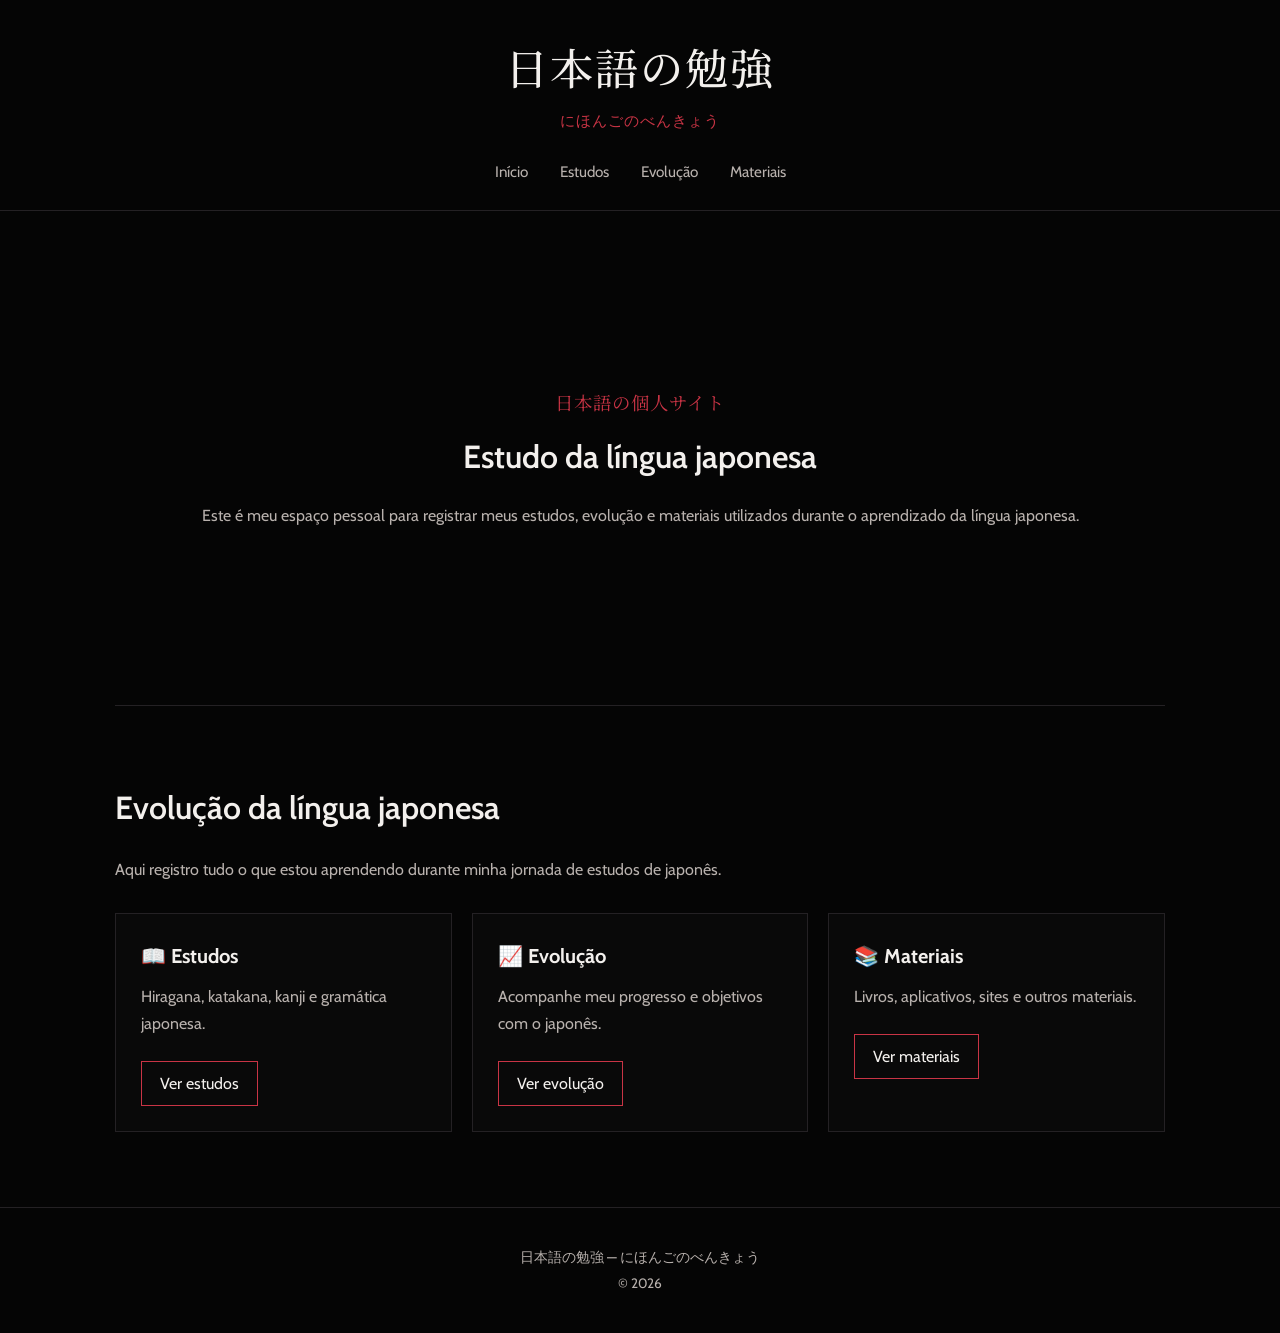
==== index.html @ 5cde3970 "Add files via upload" ====
<!DOCTYPE html>
<html lang="pt-BR">

<head>
    <meta charset="UTF-8">
    <meta name="viewport" content="width=device-width, initial-scale=1.0">

    <title>日本語の勉強</title>

    <link rel="preconnect" href="https://fonts.googleapis.com">
    <link rel="preconnect" href="https://fonts.gstatic.com" crossorigin>

    <link href="https://fonts.googleapis.com/css2?family=Cabin:wght@400;500;600;700&family=Noto+Serif+JP:wght@400;500;600&display=swap" rel="stylesheet">

    <link rel="stylesheet" href="style.css">
</head>

<body>

<header>
    <div class="titulo">
        <h1>日本語の勉強</h1>
        <p>にほんごのべんきょう</p>
    </div>

    <nav>
        <a href="index.html">Início</a>
        <a href="estudos.html">Estudos</a>
        <a href="evolucao.html">Evolução</a>
        <a href="material.html">Materiais</a>
    </nav>
</header>

<main>

    <section class="hero">
        <p class="japones">日本語の個人サイト</p>

        <h2>Estudo da língua japonesa</h2>

        <p>
            Este é meu espaço pessoal para registrar meus estudos,
            evolução e materiais utilizados durante o aprendizado
            da língua japonesa.
        </p>
    </section>

    <section>
        <h2>Evolução da língua japonesa</h2>

        <p>
            Aqui registro tudo o que estou aprendendo durante minha
            jornada de estudos de japonês.
        </p>

        <div class="cards">

            <div class="card">
                <h3>📖 Estudos</h3>
                <p>
                    Hiragana, katakana, kanji e gramática japonesa.
                </p>
                <a class="link-btn" href="estudos.html">
                    Ver estudos
                </a>
            </div>

            <div class="card">
                <h3>📈 Evolução</h3>
                <p>
                    Acompanhe meu progresso e objetivos com o japonês.
                </p>
                <a class="link-btn" href="evolucao.html">
                    Ver evolução
                </a>
            </div>

            <div class="card">
                <h3>📚 Materiais</h3>
                <p>
                    Livros, aplicativos, sites e outros materiais.
                </p>
                <a class="link-btn" href="material.html">
                    Ver materiais
                </a>
            </div>

        </div>
    </section>

</main>

<footer>
    <p>日本語の勉強 — にほんごのべんきょう</p>
    <p>© 2026</p>
</footer>

</body>
</html>
---- style.css ----
@import url('https://fonts.googleapis.com/css2?family=Cabin:wght@400;500;600;700&family=Noto+Serif+JP:wght@400;500;600&display=swap');


/* =========================================
   VARIÁVEIS
========================================= */

:root {
    --preto: #050505;
    --borda: #242124;
    --texto: #f3f0ed;
    --texto-suave: #b8b1ad;
    --vermelho: #c93445;
}


/* =========================================
   RESET
========================================= */

* {
    margin: 0;
    padding: 0;
    box-sizing: border-box;
}

html {
    scroll-behavior: smooth;
}

body {
    background: var(--preto);
    color: var(--texto);
    font-family: "Cabin", sans-serif;
    line-height: 1.7;
}


/* =========================================
   CABEÇALHO
========================================= */

header {
    border-bottom: 1px solid var(--borda);
    padding: 30px 8% 25px;
    text-align: center;
}


/* TÍTULO JAPONÊS */

.titulo h1 {
    font-family: "Noto Serif JP", serif;
    font-size: 2.7rem;
    font-weight: 500;
    letter-spacing: 2px;
    color: var(--texto);

    animation: aparecer 1s ease;
}


/* HIRAGANA VERMELHO */

.titulo p {
    color: var(--vermelho);
    font-size: 0.95rem;
    margin-top: 5px;
    letter-spacing: 1px;

    animation: aparecer 1.3s ease;
}


/* =========================================
   NAVEGAÇÃO
========================================= */

nav {
    display: flex;
    justify-content: center;
    align-items: center;
    gap: 32px;
    margin-top: 25px;
    flex-wrap: wrap;

    animation: aparecer 1.5s ease;
}

nav a {
    position: relative;

    color: var(--texto-suave);
    text-decoration: none;
    font-size: 0.95rem;

    transition:
        color 0.3s ease,
        transform 0.3s ease;
}


/* LINHA VERMELHA ABAIXO DO LINK */

nav a::after {
    content: "";

    position: absolute;
    left: 0;
    bottom: -6px;

    width: 0;
    height: 1px;

    background: var(--vermelho);

    transition: width 0.3s ease;
}

nav a:hover {
    color: var(--texto);
    transform: translateY(-2px);
}

nav a:hover::after {
    width: 100%;
}


/* =========================================
   CONTEÚDO
========================================= */

main {
    width: min(1050px, 90%);
    margin: 0 auto;
}

section {
    padding: 75px 0;
    border-bottom: 1px solid var(--borda);
}

section:last-child {
    border-bottom: none;
}


/* =========================================
   HERO / PRIMEIRA PARTE
========================================= */

.hero {
    min-height: 55vh;

    display: flex;
    flex-direction: column;
    justify-content: center;
    align-items: center;

    text-align: center;

    animation: aparecer 1s ease;
}


/* TEXTO JAPONÊS VERMELHO */

.japones {
    font-family: "Noto Serif JP", serif;

    color: var(--vermelho);

    font-size: 1.15rem;

    margin-bottom: 12px;

    letter-spacing: 1px;
}

.hero h2 {
    margin-bottom: 18px;
}


/* =========================================
   TÍTULOS
========================================= */

h2 {
    font-size: 2rem;
    font-weight: 600;
    margin-bottom: 20px;
}

h3 {
    font-size: 1.25rem;
    margin-bottom: 10px;
}

p {
    color: var(--texto-suave);
}


/* =========================================
   CARDS
========================================= */

.cards {
    display: grid;

    grid-template-columns: repeat(3, 1fr);

    gap: 20px;

    margin-top: 30px;
}


/* CARD */

.card {
    position: relative;

    background: #090909;

    border: 1px solid var(--borda);

    padding: 25px;

    opacity: 0;

    animation: cardEntrar 0.7s ease forwards;

    transition:
        transform 0.35s ease,
        border-color 0.35s ease,
        box-shadow 0.35s ease;
}


/* ANIMAÇÃO DOS CARDS
   Cada card aparece um pouco depois do anterior
*/

.cards .card:nth-child(1) {
    animation-delay: 0.15s;
}

.cards .card:nth-child(2) {
    animation-delay: 0.30s;
}

.cards .card:nth-child(3) {
    animation-delay: 0.45s;
}

.cards .card:nth-child(4) {
    animation-delay: 0.60s;
}

.cards .card:nth-child(5) {
    animation-delay: 0.75s;
}

.cards .card:nth-child(6) {
    animation-delay: 0.90s;
}


/* BARRA VERMELHA NO TOPO DO CARD */

.card::before {
    content: "";

    position: absolute;

    top: -1px;
    left: 0;

    width: 0;
    height: 2px;

    background: var(--vermelho);

    transition: width 0.4s ease;
}


/* HOVER */

.card:hover {
    transform: translateY(-8px);

    border-color: var(--vermelho);

    box-shadow: 0 12px 30px rgba(0, 0, 0, 0.45);
}

.card:hover::before {
    width: 100%;
}


/* CONTEÚDO DO CARD */

.card h3 {
    transition: color 0.3s ease;
}

.card:hover h3 {
    color: var(--vermelho);
}

.card p {
    margin-bottom: 12px;
}


/* =========================================
   BOTÕES
========================================= */

.link-btn {
    display: inline-block;

    margin-top: 12px;

    padding: 8px 18px;

    border: 1px solid var(--vermelho);

    color: var(--texto);

    text-decoration: none;

    transition:
        background 0.3s ease,
        color 0.3s ease,
        transform 0.3s ease;
}

.link-btn:hover {
    background: var(--vermelho);

    color: #ffffff;

    transform: translateY(-2px);
}


/* =========================================
   DESTAQUES
========================================= */

strong {
    color: var(--texto);
}


/* =========================================
   RODAPÉ
========================================= */

footer {
    border-top: 1px solid var(--borda);

    text-align: center;

    padding: 35px 20px;
}

footer p {
    font-size: 0.85rem;
    margin: 3px 0;
}


/* =========================================
   ANIMAÇÕES
========================================= */


/* Entrada geral */

@keyframes aparecer {

    from {
        opacity: 0;
        transform: translateY(15px);
    }

    to {
        opacity: 1;
        transform: translateY(0);
    }
}


/* Entrada dos cards */

@keyframes cardEntrar {

    from {
        opacity: 0;
        transform: translateY(30px);
    }

    to {
        opacity: 1;
        transform: translateY(0);
    }
}


/* =========================================
   CELULAR
========================================= */

@media (max-width: 700px) {

    header {
        padding: 25px 5% 22px;
    }


    .titulo h1 {
        font-size: 2rem;
        letter-spacing: 1px;
    }


    .titulo p {
        font-size: 0.85rem;
    }


    nav {
        gap: 16px;
        margin-top: 20px;
    }


    nav a {
        font-size: 0.9rem;
    }


    main {
        width: 90%;
    }


    section {
        padding: 55px 0;
    }


    h2 {
        font-size: 1.6rem;
    }


    h3 {
        font-size: 1.15rem;
    }


    .hero {
        min-height: 60vh;
    }


    .hero h2 {
        font-size: 1.7rem;
    }


    /* CARDS VIRAM UMA COLUNA */

    .cards {
        grid-template-columns: 1fr;
        gap: 15px;
    }


    .card {
        padding: 20px;
    }
}


/* =========================================
   REDUÇÃO DE ANIMAÇÕES
========================================= */

@media (prefers-reduced-motion: reduce) {

    html {
        scroll-behavior: auto;
    }

    *,
    *::before,
    *::after {
        animation-duration: 0.01ms !important;
        animation-iteration-count: 1 !important;
        transition: none !important;
    }
}
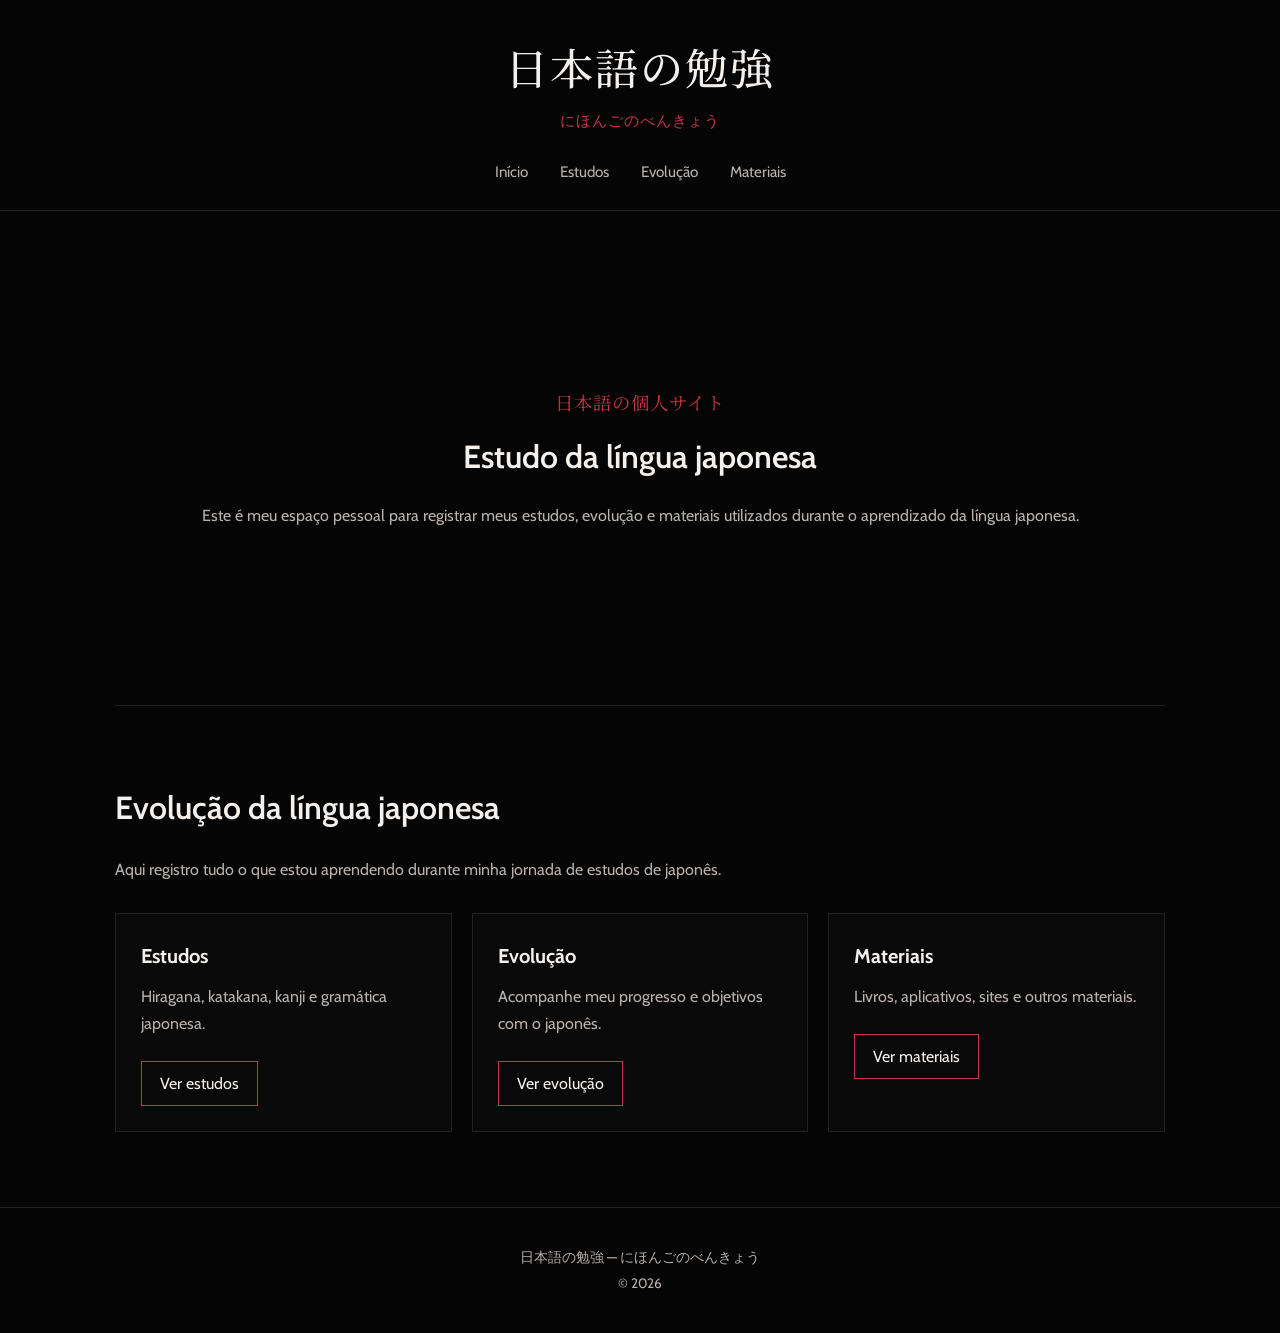
==== commit 0eec0f1f: "Add files via upload" ====
--- a/index.html
+++ b/index.html
@@ -56,7 +56,7 @@
         <div class="cards">
 
             <div class="card">
-                <h3>📖 Estudos</h3>
+                <h3> Estudos</h3>
                 <p>
                     Hiragana, katakana, kanji e gramática japonesa.
                 </p>
@@ -66,7 +66,7 @@
             </div>
 
             <div class="card">
-                <h3>📈 Evolução</h3>
+                <h3> Evolução</h3>
                 <p>
                     Acompanhe meu progresso e objetivos com o japonês.
                 </p>
@@ -76,7 +76,7 @@
             </div>
 
             <div class="card">
-                <h3>📚 Materiais</h3>
+                <h3> Materiais</h3>
                 <p>
                     Livros, aplicativos, sites e outros materiais.
                 </p>
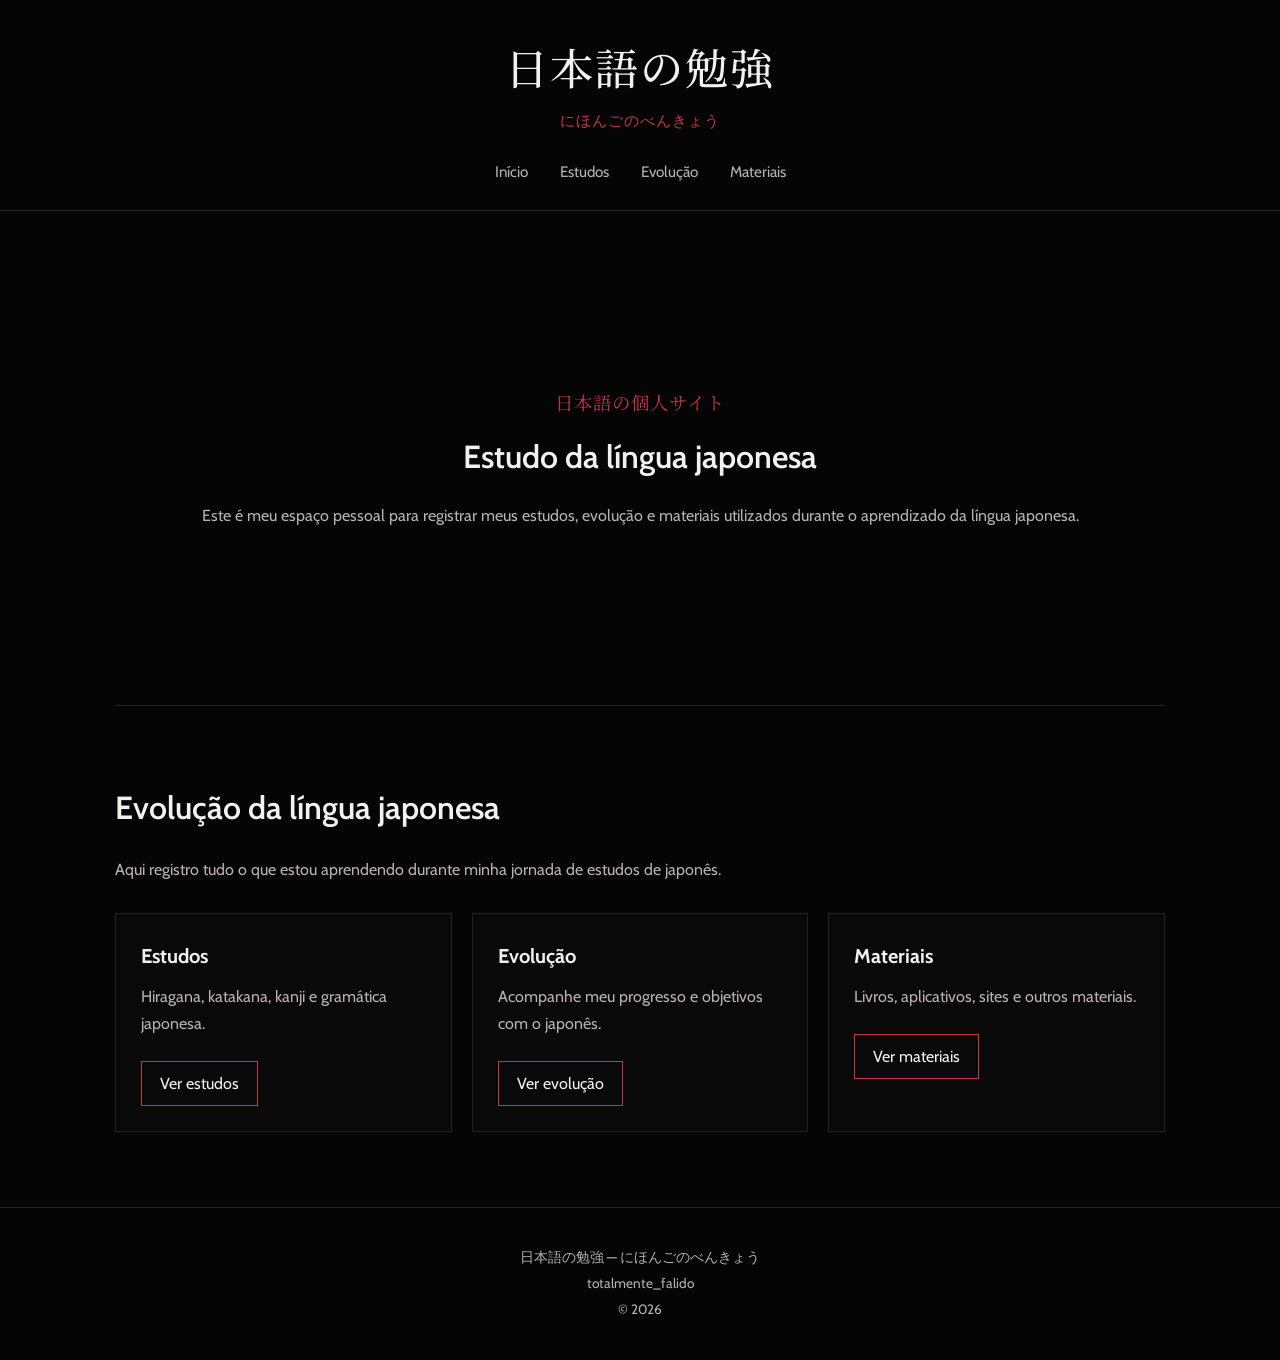
==== commit 60ad4005: "Add files via upload" ====
--- a/index.html
+++ b/index.html
@@ -92,6 +92,7 @@
 
 <footer>
     <p>日本語の勉強 — にほんごのべんきょう</p>
+    <p>totalmente_falido</p>
     <p>© 2026</p>
 </footer>
 
